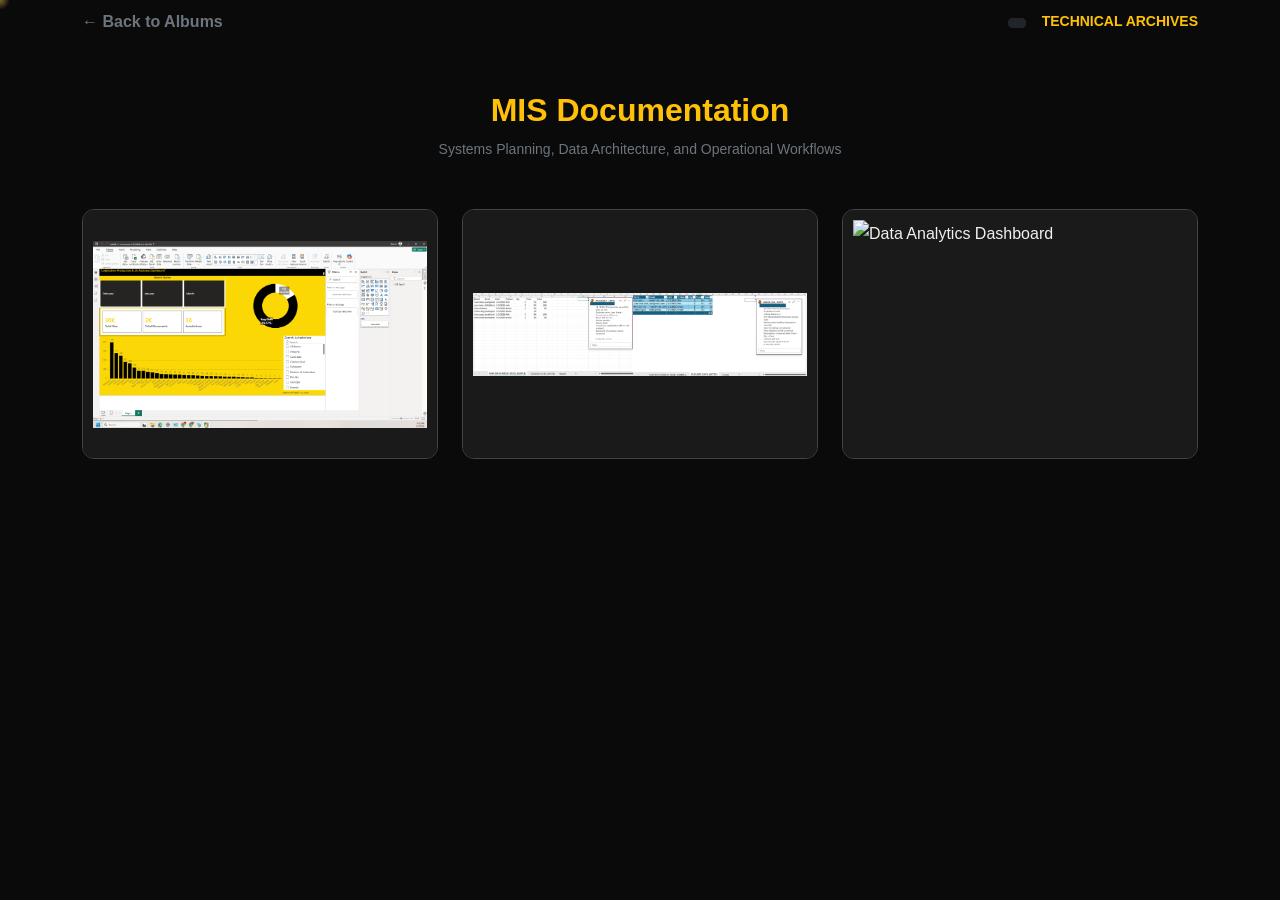
==== album-mis.html @ a5900e07 "Add files via upload" ====
<!DOCTYPE html>
<html lang="en">
<head>
    <meta charset="UTF-8">
    <meta name="viewport" content="width=device-width, initial-scale=1.0">
    <title>MIS Documentation | Jizryl Arboleda</title>
    <link href="https://cdn.jsdelivr.net/npm/bootstrap@5.3.2/dist/css/bootstrap.min.css" rel="stylesheet">
    <link rel="stylesheet" href="style.css"> <style>
        /* --- FLOATING ANIMATION --- */
        @keyframes floatCard {
            0% { transform: translateY(0px); }
            50% { transform: translateY(-12px); }
            100% { transform: translateY(0px); }
        }

        .photo-card {
            cursor: pointer;
            overflow: hidden;
            border-radius: 12px;
            border: 1px solid #444;
            transition: all 0.4s ease;
            height: 250px;
            background: #111; /* Dark background default para sa technical shots */
            animation: floatCard 4s ease-in-out infinite;
        }

        /* Support para sa Light Mode cards */
        body.light-mode .photo-card {
            background: #f8f9fa;
            border-color: #ddd;
        }

        .col-md-4:nth-child(1) .photo-card { animation-delay: 0s; }
        .col-md-4:nth-child(2) .photo-card { animation-delay: 1s; }
        .col-md-4:nth-child(3) .photo-card { animation-delay: 0.5s; }

        .photo-card:hover {
            border-color: #ffc107;
            animation-play-state: paused;
            transform: scale(1.05);
            box-shadow: 0 10px 20px rgba(255, 193, 7, 0.2);
        }

        .photo-card img {
            width: 100%;
            height: 100%;
            object-fit: contain; 
            padding: 10px;
            background: #1a1a1a;
            transition: 0.3s;
        }

        /* Light mode adjustment para sa image background */
        body.light-mode .photo-card img {
            background: #ffffff;
        }

        /* Modal remains dark for better contrast with technical diagrams */
        .modal-content {
            background-color: rgba(0, 0, 0, 0.95);
            border: 1px solid #ffc107;
        }
        .carousel-img {
            max-height: 80vh;
            object-fit: contain;
        }
    </style>
</head>
<body> <nav class="navbar navbar-expand-lg custom-navbar sticky-top">
        <div class="container d-flex justify-content-between align-items-center">
            <a href="gallery.html" class="text-decoration-none text-secondary fw-bold btn-back">← Back to Albums</a>
            
            <div class="ms-auto me-3">
                <button class="btn btn-dark btn-sm" onclick="toggleTheme()" id="theme-btn">
                    🌙 Dark Mode
                </button>
            </div>
            
            <span class="text-warning fw-bold small text-uppercase tracking-wider d-none d-sm-inline">Technical Archives</span>
        </div>
    </nav>

    <main class="container my-5">
        <h2 class="text-warning mb-2 text-center fw-bold">MIS Documentation</h2>
        <p class="text-secondary text-center mb-5 small">Systems Planning, Data Architecture, and Operational Workflows</p>
        
        <div class="row g-4">
            <div class="col-md-4 col-6 feature">
                <div class="photo-card" data-bs-toggle="modal" data-bs-target="#misModal" data-bs-slide-to="0">
                    <img src="pmspowerbi.png" alt="PMS Tracker To Power BI">
                </div>
            </div>
            <div class="col-md-4 col-6 feature">
                <div class="photo-card" data-bs-toggle="modal" data-bs-target="#misModal" data-bs-slide-to="1">
                    <img src="messyclean.png" alt="RAW DATA (MESSY EXCEL SAMPLE)  and CLEANED DATA (AFTER)">
                </div>
            </div>
            <div class="col-md-4 col-6 feature">
                <div class="photo-card" data-bs-toggle="modal" data-bs-target="#misModal" data-bs-slide-to="2">
                    <img src="dashboard1.jpg" alt="Data Analytics Dashboard">
                </div>
            </div>
        </div>
    </main>

    <div class="modal fade" id="misModal" tabindex="-1" aria-hidden="true">
        <div class="modal-dialog modal-dialog-centered modal-xl">
            <div class="modal-content">
                <div class="text-end p-3">
                    <button type="button" class="btn-close btn-close-white" data-bs-dismiss="modal" aria-label="Close"></button>
                </div>
                <div class="modal-body p-0">
                    <div id="misCarousel" class="carousel slide" data-bs-ride="false">
                        <div class="carousel-inner">
                            <div class="carousel-item active">
                                <img src="pmspowerbi.png" class="d-block w-100 carousel-img">
                                <div class="text-center py-3 text-warning">PMS Tracker To Power BI</div>
                            </div>
                            <div class="carousel-item">
                                <img src="messyclean.png" class="d-block w-100 carousel-img">
                                <div class="text-center py-3 text-warning">Sales Data Cleaning Project (Excel / Data Analytics Sample)</div>
                            </div>
                            <div class="carousel-item">
                                <img src="dashboard1.jpg" class="d-block w-100 carousel-img">
                                <div class="text-center py-3 text-warning">Management Information System Dashboard</div>
                            </div>
                        </div>
                        <button class="carousel-control-prev" type="button" data-bs-target="#misCarousel" data-bs-slide="prev">
                            <span class="carousel-control-prev-icon" aria-hidden="true"></span>
                        </button>
                        <button class="carousel-control-next" type="button" data-bs-target="#misCarousel" data-bs-slide="next">
                            <span class="carousel-control-next-icon" aria-hidden="true"></span>
                        </button>
                    </div>
                </div>
            </div>
        </div>
    </div>

    <script src="https://cdn.jsdelivr.net/npm/bootstrap@5.3.2/dist/js/bootstrap.bundle.min.js"></script>
    <script src="script.js"></script> <script>
        // Modal and Carousel Trigger logic
        const myModal = document.getElementById('misModal');
        const carouselEl = document.getElementById('misCarousel');
        const carousel = new bootstrap.Carousel(carouselEl);

        myModal.addEventListener('show.bs.modal', function (event) {
            const button = event.relatedTarget;
            const slideIndex = button.getAttribute('data-bs-slide-to');
            carousel.to(slideIndex);
        });
    </script>
</body>
</html>
---- style.css ----
/* ============================================
   JIZRYL ARBOLEDA — ENHANCED PORTFOLIO CSS
   Dark/Gold Theme | Syne + DM Sans
   ============================================ */

:root {
  --gold: #f5c542;
  --gold-light: #fad96a;
  --gold-dim: rgba(245, 197, 66, 0.15);
  --gold-border: rgba(245, 197, 66, 0.3);
  --black: #0a0a0a;
  --dark: #111111;
  --dark2: #181818;
  --dark3: #222222;
  --card-bg: #161616;
  --border: rgba(255,255,255,0.07);
  --text: #f0f0f0;
  --text-muted: #888;
  --text-dim: #555;
  --white: #ffffff;
  --radius: 14px;
  --radius-sm: 8px;
  --transition: 0.35s cubic-bezier(0.4, 0, 0.2, 1);
}

body.light-mode {
  --black: #f5f5f0;
  --dark: #eeede8;
  --dark2: #e8e7e2;
  --dark3: #dddcd7;
  --card-bg: #ffffff;
  --border: rgba(0,0,0,0.08);
  --text: #111111;
  --text-muted: #666;
  --text-dim: #aaa;
  --gold-dim: rgba(180, 140, 20, 0.1);
  --gold-border: rgba(180, 140, 20, 0.25);
}

* { box-sizing: border-box; margin: 0; padding: 0; }

html { scroll-behavior: smooth; }

body {
  background: var(--black);
  color: var(--text);
  font-family: 'DM Sans', sans-serif;
  font-size: 16px;
  line-height: 1.7;
  transition: background var(--transition), color var(--transition);
  overflow-x: hidden;
}

img { max-width: 100%; height: auto; display: block; }

/* ---- TYPOGRAPHY ---- */
h1, h2, h3, h4, h5, h6 {
  font-family: 'Syne', sans-serif;
  line-height: 1.2;
}

.jz-gold { color: var(--gold); }

/* ---- NAVBAR ---- */
.jz-nav {
  background: rgba(10,10,10,0.85);
  backdrop-filter: blur(20px);
  -webkit-backdrop-filter: blur(20px);
  border-bottom: 1px solid var(--border);
  padding: 14px 0;
  transition: background var(--transition);
  z-index: 1000;
}

body.light-mode .jz-nav {
  background: rgba(245,245,240,0.9);
}

.jz-brand {
  font-family: 'Syne', sans-serif;
  font-weight: 800;
  font-size: 1.1rem;
  color: var(--gold) !important;
  text-decoration: none;
  letter-spacing: -0.5px;
}

.jz-link {
  color: var(--text-muted) !important;
  font-size: 0.9rem;
  font-weight: 500;
  padding: 6px 12px !important;
  border-radius: var(--radius-sm);
  transition: color var(--transition), background var(--transition);
}

.jz-link:hover {
  color: var(--gold) !important;
  background: var(--gold-dim);
}

.jz-cta-link {
  color: var(--gold) !important;
  font-size: 0.85rem;
  font-weight: 600;
  padding: 6px 14px !important;
  border: 1px solid var(--gold-border);
  border-radius: 20px;
  transition: all var(--transition);
}

.jz-cta-link:hover {
  background: var(--gold);
  color: #000 !important;
}

.jz-theme-btn {
  background: var(--dark3);
  border: 1px solid var(--border);
  color: var(--text-muted);
  width: 36px;
  height: 36px;
  border-radius: 50%;
  display: flex;
  align-items: center;
  justify-content: center;
  cursor: pointer;
  transition: all var(--transition);
  font-size: 14px;
}

.jz-theme-btn:hover {
  border-color: var(--gold);
  color: var(--gold);
}

/* ---- HERO ---- */
.jz-hero {
  position: relative;
  overflow: hidden;
  background: var(--black);
}

.jz-hero-bg {
  position: absolute;
  inset: 0;
  background:
    radial-gradient(ellipse 60% 50% at 70% 30%, rgba(245,197,66,0.07) 0%, transparent 70%),
    radial-gradient(ellipse 40% 40% at 20% 80%, rgba(245,197,66,0.04) 0%, transparent 60%);
  pointer-events: none;
}

.jz-hero-tag {
  display: inline-flex;
  align-items: center;
  gap: 8px;
  background: var(--gold-dim);
  border: 1px solid var(--gold-border);
  color: var(--gold);
  font-size: 0.8rem;
  font-weight: 600;
  padding: 6px 14px;
  border-radius: 20px;
  margin-bottom: 24px;
  letter-spacing: 0.3px;
  animation: fadeInDown 0.6s ease forwards;
}

.jz-dot {
  width: 7px;
  height: 7px;
  background: var(--gold);
  border-radius: 50%;
  animation: pulse 2s infinite;
}

@keyframes pulse {
  0%, 100% { opacity: 1; transform: scale(1); }
  50% { opacity: 0.5; transform: scale(1.4); }
}

.jz-hero-title {
  font-family: 'Syne', sans-serif;
  font-weight: 800;
  font-size: clamp(2.4rem, 5vw, 3.8rem);
  line-height: 1.1;
  color: var(--text);
  margin-bottom: 20px;
  animation: fadeInUp 0.7s 0.1s ease both;
}

.jz-hero-sub {
  color: var(--text-muted);
  font-size: 1.05rem;
  max-width: 520px;
  margin-bottom: 32px;
  animation: fadeInUp 0.7s 0.2s ease both;
}

.jz-hero-btns {
  display: flex;
  flex-wrap: wrap;
  gap: 12px;
  animation: fadeInUp 0.7s 0.3s ease both;
}

/* ---- BUTTONS ---- */
.jz-btn-primary {
  display: inline-flex;
  align-items: center;
  background: var(--gold);
  color: #000;
  font-weight: 700;
  font-family: 'Syne', sans-serif;
  font-size: 0.9rem;
  padding: 12px 28px;
  border-radius: var(--radius-sm);
  text-decoration: none;
  transition: all var(--transition);
  border: 2px solid var(--gold);
  letter-spacing: 0.3px;
}

.jz-btn-primary:hover {
  background: var(--gold-light);
  color: #000;
  transform: translateY(-2px);
  box-shadow: 0 8px 24px rgba(245,197,66,0.25);
}

.jz-btn-outline {
  display: inline-flex;
  align-items: center;
  background: transparent;
  color: var(--gold);
  font-weight: 600;
  font-family: 'Syne', sans-serif;
  font-size: 0.9rem;
  padding: 12px 28px;
  border-radius: var(--radius-sm);
  text-decoration: none;
  transition: all var(--transition);
  border: 2px solid var(--gold-border);
}

.jz-btn-outline:hover {
  border-color: var(--gold);
  background: var(--gold-dim);
  color: var(--gold);
  transform: translateY(-2px);
}

.jz-btn-ghost {
  display: inline-flex;
  align-items: center;
  background: var(--dark3);
  color: var(--text-muted);
  font-weight: 500;
  font-size: 0.9rem;
  padding: 12px 24px;
  border-radius: var(--radius-sm);
  text-decoration: none;
  transition: all var(--transition);
  border: 1px solid var(--border);
}

.jz-btn-ghost:hover {
  color: var(--text);
  border-color: var(--gold-border);
  transform: translateY(-2px);
}

/* ---- HERO STATS ---- */
.jz-stats {
  display: flex;
  align-items: center;
  gap: 24px;
  flex-wrap: wrap;
  animation: fadeInUp 0.7s 0.4s ease both;
}

.jz-stat { text-align: left; }
.jz-stat-num {
  display: block;
  font-family: 'Syne', sans-serif;
  font-weight: 800;
  font-size: 1.8rem;
  color: var(--gold);
  line-height: 1;
}

.jz-stat-label {
  display: block;
  font-size: 0.75rem;
  color: var(--text-muted);
  margin-top: 2px;
}

.jz-stat-div {
  width: 1px;
  height: 36px;
  background: var(--border);
}

/* ---- PROFILE ---- */
.jz-profile-wrap {
  position: relative;
  display: inline-block;
  animation: fadeIn 0.8s 0.2s ease both;
}

.jz-profile-ring {
  position: absolute;
  inset: -12px;
  border-radius: 50%;
  border: 2px solid var(--gold-border);
  animation: rotateRing 12s linear infinite;
}

@keyframes rotateRing {
  from { transform: rotate(0deg); }
  to { transform: rotate(360deg); }
}

.jz-profile-img {
  width: 280px;
  height: 280px;
  object-fit: cover;
  border-radius: 50%;
  border: 4px solid var(--gold);
  position: relative;
  z-index: 1;
  animation: pulseGlow 3s ease-in-out infinite alternate;
}

@keyframes pulseGlow {
  from { box-shadow: 0 0 20px rgba(245,197,66,0.2); }
  to { box-shadow: 0 0 50px rgba(245,197,66,0.5); }
}

@media (max-width: 576px) {
  .jz-profile-img { width: 200px; height: 200px; }
}

.jz-badge-card {
  position: absolute;
  background: var(--card-bg);
  border: 1px solid var(--gold-border);
  color: var(--gold);
  font-size: 0.78rem;
  font-weight: 600;
  padding: 7px 14px;
  border-radius: 20px;
  white-space: nowrap;
  z-index: 2;
  display: flex;
  align-items: center;
  gap: 6px;
  box-shadow: 0 4px 20px rgba(0,0,0,0.4);
  animation: floatBadge 4s ease-in-out infinite;
}

@keyframes floatBadge {
  0%, 100% { transform: translateY(0); }
  50% { transform: translateY(-8px); }
}

.jz-badge-1 { top: 20px; left: -20px; animation-delay: 0s; }
.jz-badge-2 { bottom: 40px; left: -30px; animation-delay: 1.2s; }
.jz-badge-3 { top: 50%; right: -20px; transform: translateY(-50%); animation-delay: 0.6s; }

@media (max-width: 992px) {
  .jz-badge-card { display: none; }
}

/* ---- SCROLL HINT ---- */
.jz-scroll-hint {
  position: absolute;
  bottom: 30px;
  left: 50%;
  transform: translateX(-50%);
  display: flex;
  flex-direction: column;
  align-items: center;
  gap: 8px;
  color: var(--text-dim);
  font-size: 0.7rem;
  letter-spacing: 2px;
  text-transform: uppercase;
}

.jz-scroll-line {
  width: 1px;
  height: 40px;
  background: linear-gradient(to bottom, var(--gold), transparent);
  animation: scrollLine 1.8s ease-in-out infinite;
}

@keyframes scrollLine {
  0% { transform: scaleY(0); transform-origin: top; }
  50% { transform: scaleY(1); transform-origin: top; }
  100% { transform: scaleY(0); transform-origin: bottom; }
}

/* ---- SECTIONS ---- */
.jz-section {
  padding: 90px 0;
}

.jz-section-alt {
  background: var(--dark);
}

.jz-section-header {
  text-align: center;
  margin-bottom: 56px;
}

.jz-eyebrow {
  display: inline-block;
  font-size: 0.75rem;
  font-weight: 700;
  letter-spacing: 3px;
  text-transform: uppercase;
  color: var(--gold);
  margin-bottom: 12px;
  opacity: 0.9;
}

.jz-section-title {
  font-family: 'Syne', sans-serif;
  font-weight: 800;
  font-size: clamp(1.8rem, 3.5vw, 2.6rem);
  color: var(--text);
  margin-bottom: 12px;
}

.jz-section-sub {
  color: var(--text-muted);
  font-size: 1rem;
  max-width: 520px;
  margin: 0 auto;
}

.jz-sub-heading {
  font-family: 'Syne', sans-serif;
  font-size: 1.2rem;
  font-weight: 700;
  color: var(--text);
}

/* ---- ABOUT ---- */
.jz-about-img-wrap {
  position: relative;
  display: inline-block;
  width: 100%;
}

.jz-about-img {
  width: 100%;
  max-width: 380px;
  height: 460px;
  object-fit: cover;
  border-radius: var(--radius);
  border: 2px solid var(--gold-border);
  display: block;
  margin: 0 auto;
}

.jz-about-exp-badge {
  position: absolute;
  bottom: 24px;
  right: 0;
  background: var(--gold);
  color: #000;
  border-radius: var(--radius-sm);
  padding: 16px 20px;
  text-align: center;
  box-shadow: 0 8px 32px rgba(0,0,0,0.4);
}

.jz-about-exp-num {
  display: block;
  font-family: 'Syne', sans-serif;
  font-weight: 800;
  font-size: 2rem;
  line-height: 1;
}

.jz-about-exp-text {
  font-size: 0.75rem;
  font-weight: 600;
  line-height: 1.3;
}

.jz-about-text {
  color: var(--text-muted);
  font-size: 1rem;
  margin-bottom: 16px;
}

.jz-expertise-card {
  background: var(--dark2);
  border: 1px solid var(--border);
  border-radius: var(--radius-sm);
  padding: 16px;
  text-align: center;
  transition: all var(--transition);
  height: 100%;
}

.jz-expertise-card:hover {
  border-color: var(--gold-border);
  background: var(--dark3);
  transform: translateY(-4px);
}

.jz-expertise-card i {
  font-size: 1.5rem;
  color: var(--gold);
  margin-bottom: 10px;
  display: block;
}

.jz-expertise-card h6 {
  font-family: 'Syne', sans-serif;
  font-size: 0.9rem;
  color: var(--text);
  margin-bottom: 6px;
}

.jz-expertise-card p {
  font-size: 0.78rem;
  color: var(--text-muted);
  margin: 0;
}

.jz-info-item {
  display: inline-flex;
  align-items: center;
  gap: 7px;
  font-size: 0.82rem;
  color: var(--text-muted);
  background: var(--dark3);
  border: 1px solid var(--border);
  padding: 6px 12px;
  border-radius: 20px;
}

.jz-info-item i { color: var(--gold); font-size: 0.78rem; }

/* ---- WORKS ---- */
.jz-work-card {
  background: var(--card-bg);
  border: 1px solid var(--border);
  border-radius: var(--radius);
  padding: 28px;
  height: 100%;
  transition: all var(--transition);
  position: relative;
  overflow: hidden;
}

.jz-work-card::before {
  content: '';
  position: absolute;
  top: 0; left: 0; right: 0;
  height: 2px;
  background: linear-gradient(90deg, transparent, var(--gold), transparent);
  opacity: 0;
  transition: opacity var(--transition);
}

.jz-work-card:hover {
  border-color: var(--gold-border);
  transform: translateY(-6px);
  box-shadow: 0 20px 40px rgba(0,0,0,0.3);
}

.jz-work-card:hover::before { opacity: 1; }

.jz-work-icon {
  width: 52px;
  height: 52px;
  border-radius: var(--radius-sm);
  display: flex;
  align-items: center;
  justify-content: center;
  font-size: 1.4rem;
  margin-bottom: 18px;
}

.jz-work-card h5 {
  font-family: 'Syne', sans-serif;
  font-size: 1rem;
  font-weight: 700;
  color: var(--text);
  margin-bottom: 10px;
}

.jz-work-card p {
  font-size: 0.88rem;
  color: var(--text-muted);
  line-height: 1.6;
  margin-bottom: 16px;
}

.jz-tags {
  display: flex;
  flex-wrap: wrap;
  gap: 6px;
  margin-bottom: 16px;
}

.jz-tags span {
  background: var(--dark3);
  border: 1px solid var(--border);
  color: var(--text-muted);
  font-size: 0.72rem;
  font-weight: 600;
  padding: 3px 10px;
  border-radius: 20px;
  letter-spacing: 0.3px;
}

.jz-work-link {
  display: inline-flex;
  align-items: center;
  gap: 6px;
  color: var(--gold);
  font-size: 0.85rem;
  font-weight: 600;
  text-decoration: none;
  transition: gap var(--transition);
}

.jz-work-link:hover { gap: 10px; color: var(--gold-light); }

/* ---- PROJECT CAROUSEL ---- */
.jz-carousel { position: relative; padding: 0 40px; }

.jz-project-card {
  background: var(--card-bg);
  border: 1px solid var(--border);
  border-radius: var(--radius);
  overflow: hidden;
  transition: all var(--transition);
  height: 100%;
}

.jz-project-card:hover {
  border-color: var(--gold-border);
  transform: translateY(-4px);
}

.jz-project-card img {
  width: 100%;
  height: 200px;
  object-fit: cover;
  transition: transform 0.5s ease;
}

.jz-project-card:hover img { transform: scale(1.05); }

.jz-project-body {
  padding: 18px;
}

.jz-project-body h6 {
  font-family: 'Syne', sans-serif;
  font-size: 0.95rem;
  font-weight: 700;
  color: var(--text);
  margin-bottom: 6px;
}

.jz-project-body p {
  font-size: 0.83rem;
  color: var(--text-muted);
  margin: 0;
}

.jz-carousel-btn {
  position: absolute;
  top: 50%;
  transform: translateY(-50%);
  background: var(--card-bg) !important;
  border: 1px solid var(--gold-border) !important;
  color: var(--gold) !important;
  width: 40px;
  height: 40px;
  border-radius: 50%;
  display: flex;
  align-items: center;
  justify-content: center;
  opacity: 1 !important;
  transition: all var(--transition);
}

.jz-carousel-btn:hover {
  background: var(--gold) !important;
  color: #000 !important;
}

.carousel-control-prev.jz-carousel-btn { left: 0; }
.carousel-control-next.jz-carousel-btn { right: 0; }

/* ---- SKILLS ---- */
.jz-skill-group {
  background: var(--card-bg);
  border: 1px solid var(--border);
  border-radius: var(--radius);
  overflow: hidden;
  height: 100%;
  transition: border-color var(--transition);
}

.jz-skill-group:hover { border-color: var(--gold-border); }

.jz-skill-group-header {
  background: var(--dark3);
  padding: 14px 20px;
  font-family: 'Syne', sans-serif;
  font-size: 0.88rem;
  font-weight: 700;
  color: var(--gold);
  display: flex;
  align-items: center;
  gap: 8px;
  border-bottom: 1px solid var(--border);
}

.jz-skill-list { padding: 12px; }

.jz-skill-item {
  display: flex;
  align-items: center;
  gap: 10px;
  padding: 10px 12px;
  border-radius: var(--radius-sm);
  font-size: 0.88rem;
  color: var(--text-muted);
  transition: all var(--transition);
  cursor: default;
}

.jz-skill-item:hover {
  background: var(--dark3);
  color: var(--text);
}

.jz-skill-item i { font-size: 1rem; width: 20px; text-align: center; }

.jz-skill-tags {
  display: flex;
  flex-wrap: wrap;
  gap: 10px;
  justify-content: center;
}

.jz-skill-tags span {
  background: var(--dark2);
  border: 1px solid var(--gold-border);
  color: var(--gold);
  font-size: 0.82rem;
  font-weight: 600;
  padding: 8px 18px;
  border-radius: 20px;
  transition: all var(--transition);
  animation: floatTag 5s ease-in-out infinite;
}

.jz-skill-tags span:nth-child(even) { animation-delay: 1.5s; }
.jz-skill-tags span:nth-child(3n) { animation-delay: 0.8s; }

@keyframes floatTag {
  0%, 100% { transform: translateY(0); }
  50% { transform: translateY(-5px); }
}

.jz-skill-tags span:hover {
  background: var(--gold);
  color: #000;
  transform: translateY(-3px) scale(1.05);
}

/* ---- TESTIMONIALS ---- */
.jz-testi-card {
  background: var(--card-bg);
  border: 1px solid var(--border);
  border-radius: var(--radius);
  padding: 32px;
  height: 100%;
  transition: all var(--transition);
  position: relative;
}

.jz-testi-card:hover {
  border-color: var(--gold-border);
  transform: translateY(-6px);
  box-shadow: 0 16px 40px rgba(0,0,0,0.3);
}

.jz-testi-quote {
  color: var(--gold);
  font-size: 1.8rem;
  opacity: 0.4;
  margin-bottom: 16px;
  line-height: 1;
}

.jz-testi-card p {
  color: var(--text-muted);
  font-size: 0.92rem;
  font-style: italic;
  line-height: 1.7;
  margin-bottom: 24px;
}

.jz-testi-person {
  display: flex;
  align-items: center;
  gap: 14px;
  padding-top: 20px;
  border-top: 1px solid var(--border);
}

.jz-testi-person img {
  width: 52px;
  height: 52px;
  border-radius: 50%;
  object-fit: cover;
  border: 2px solid var(--gold-border);
  flex-shrink: 0;
}

.jz-testi-person div { display: flex; flex-direction: column; }
.jz-testi-person strong { font-size: 0.9rem; color: var(--gold); font-weight: 700; }
.jz-testi-person span { font-size: 0.78rem; color: var(--text-dim); margin-top: 2px; }

/* ---- GALLERY ---- */
.jz-album-card {
  display: block;
  position: relative;
  overflow: hidden;
  border-radius: var(--radius);
  border: 1px solid var(--border);
  text-decoration: none;
  transition: all var(--transition);
  height: 240px;
  background: var(--dark3);
}

.jz-album-card:hover {
  border-color: var(--gold-border);
  transform: translateY(-6px);
  box-shadow: 0 20px 40px rgba(0,0,0,0.4);
}

.jz-album-card img {
  width: 100%;
  height: 100%;
  object-fit: cover;
  filter: grayscale(30%) brightness(0.85);
  transition: all 0.5s ease;
}

.jz-album-card:hover img {
  filter: grayscale(0%) brightness(1);
  transform: scale(1.06);
}

.jz-album-overlay {
  position: absolute;
  bottom: 0; left: 0; right: 0;
  background: linear-gradient(to top, rgba(0,0,0,0.85), transparent);
  padding: 24px 16px 16px;
  transform: translateY(8px);
  transition: transform var(--transition);
}

.jz-album-card:hover .jz-album-overlay { transform: translateY(0); }

.jz-album-overlay h6 {
  font-family: 'Syne', sans-serif;
  font-size: 0.95rem;
  font-weight: 700;
  color: var(--gold);
  margin-bottom: 2px;
}

.jz-album-overlay p {
  font-size: 0.78rem;
  color: rgba(255,255,255,0.6);
  margin: 0;
}

/* ---- RESUME / SUMMARY ---- */
.jz-resume-card {
  background: var(--card-bg);
  border: 1px solid var(--border);
  border-radius: var(--radius);
  padding: 32px;
  height: 100%;
}

.jz-resume-section-title {
  font-family: 'Syne', sans-serif;
  font-size: 0.95rem;
  font-weight: 700;
  color: var(--gold);
  margin-bottom: 20px;
  display: flex;
  align-items: center;
  gap: 8px;
}

.jz-timeline { position: relative; padding-left: 20px; }

.jz-timeline::before {
  content: '';
  position: absolute;
  left: 5px; top: 8px; bottom: 8px;
  width: 1px;
  background: var(--border);
}

.jz-timeline-item {
  position: relative;
  padding-left: 20px;
  margin-bottom: 24px;
}

.jz-timeline-item:last-child { margin-bottom: 0; }

.jz-timeline-dot {
  position: absolute;
  left: -17px;
  top: 6px;
  width: 10px;
  height: 10px;
  border-radius: 50%;
  background: var(--gold);
  border: 2px solid var(--black);
  z-index: 1;
}

.jz-dot-muted { background: var(--text-dim) !important; }

.jz-timeline-item strong {
  display: block;
  font-size: 0.92rem;
  color: var(--text);
  font-weight: 600;
  margin-bottom: 2px;
}

.jz-timeline-company {
  display: block;
  font-size: 0.8rem;
  color: var(--gold);
  margin-bottom: 2px;
}

.jz-timeline-date {
  display: block;
  font-size: 0.75rem;
  color: var(--text-dim);
  margin-bottom: 6px;
}

.jz-timeline-item p {
  font-size: 0.82rem;
  color: var(--text-muted);
  margin: 0;
  line-height: 1.5;
}

.jz-highlight-card {
  background: var(--card-bg);
  border: 1px solid var(--border);
  border-radius: var(--radius-sm);
  padding: 18px;
  transition: all var(--transition);
  height: 100%;
}

.jz-highlight-card:hover {
  border-color: var(--gold-border);
  background: var(--dark3);
  transform: translateY(-3px);
}

.jz-highlight-icon {
  font-size: 1.4rem;
  margin-bottom: 10px;
}

.jz-highlight-card p {
  font-size: 0.83rem;
  color: var(--text-muted);
  margin: 0;
  line-height: 1.6;
}

/* ---- CONTACT ---- */
.jz-contact-info {
  display: flex;
  flex-direction: column;
  gap: 20px;
}

.jz-contact-item {
  display: flex;
  align-items: flex-start;
  gap: 16px;
}

.jz-contact-item i {
  width: 40px;
  height: 40px;
  background: var(--gold-dim);
  color: var(--gold);
  border-radius: var(--radius-sm);
  display: flex;
  align-items: center;
  justify-content: center;
  font-size: 0.95rem;
  flex-shrink: 0;
  border: 1px solid var(--gold-border);
}

.jz-contact-item strong {
  display: block;
  font-size: 0.82rem;
  color: var(--text-muted);
  margin-bottom: 2px;
}

.jz-contact-item span {
  font-size: 0.92rem;
  color: var(--text);
}

.jz-socials {
  display: flex;
  gap: 10px;
}

.jz-social-btn {
  width: 42px;
  height: 42px;
  border-radius: var(--radius-sm);
  display: flex;
  align-items: center;
  justify-content: center;
  font-size: 0.95rem;
  text-decoration: none;
  transition: all var(--transition);
  border: 1px solid var(--border);
  color: var(--text-muted);
  background: var(--card-bg);
}

.jz-social-btn:hover { transform: translateY(-3px); color: #fff; }
.jz-fb:hover { background: #1877F2; border-color: #1877F2; }
.jz-li:hover { background: #0077B5; border-color: #0077B5; }
.jz-gh:hover { background: #333; border-color: #555; }
.jz-ig:hover { background: #E4405F; border-color: #E4405F; }

/* ---- FORM ---- */
.jz-input {
  width: 100%;
  background: var(--card-bg);
  border: 1px solid var(--border);
  color: var(--text);
  padding: 12px 16px;
  border-radius: var(--radius-sm);
  font-size: 0.92rem;
  font-family: 'DM Sans', sans-serif;
  transition: border-color var(--transition);
  outline: none;
}

.jz-input:focus { border-color: var(--gold-border); }
.jz-input::placeholder { color: var(--text-dim); }
.jz-textarea { resize: vertical; min-height: 120px; }

/* ---- FOOTER ---- */
.jz-footer {
  background: var(--dark);
  border-top: 1px solid var(--gold-border);
  padding: 32px 0;
}

.jz-footer-link {
  color: var(--text-muted);
  text-decoration: none;
  font-size: 0.82rem;
  margin-left: 16px;
  transition: color var(--transition);
}

.jz-footer-link:hover { color: var(--gold); }

/* ---- ANIMATIONS ---- */
@keyframes fadeInUp {
  from { opacity: 0; transform: translateY(24px); }
  to { opacity: 1; transform: translateY(0); }
}

@keyframes fadeInDown {
  from { opacity: 0; transform: translateY(-16px); }
  to { opacity: 1; transform: translateY(0); }
}

@keyframes fadeIn {
  from { opacity: 0; }
  to { opacity: 1; }
}

/* ---- SCROLL REVEAL ---- */
.jz-reveal {
  opacity: 0;
  transform: translateY(28px);
  transition: opacity 0.7s ease, transform 0.7s ease;
}

.jz-reveal.visible {
  opacity: 1;
  transform: translateY(0);
}

/* ---- LIGHT MODE OVERRIDES ---- */
body.light-mode .jz-work-card,
body.light-mode .jz-testi-card,
body.light-mode .jz-project-card,
body.light-mode .jz-skill-group,
body.light-mode .jz-resume-card,
body.light-mode .jz-highlight-card { background: #ffffff; }

body.light-mode .jz-expertise-card,
body.light-mode .jz-social-btn { background: #f5f5f0; }

body.light-mode .jz-skill-group-header { background: #eeeee8; }

body.light-mode .jz-input {
  background: #ffffff;
  color: #111;
  border-color: rgba(0,0,0,0.15);
}

body.light-mode .jz-input::placeholder { color: #bbb; }

body.light-mode .jz-album-overlay h6 { color: var(--gold); }

/* ---- NAVBAR TOGGLER ---- */
.navbar-toggler-icon {
  filter: invert(1);
}

body.light-mode .navbar-toggler-icon { filter: none; }

/* ---- RESPONSIVE ---- */
@media (max-width: 768px) {
  .jz-section { padding: 60px 0; }
  .jz-hero-title { font-size: 2rem; }
  .jz-stats { gap: 16px; }
  .jz-stat-num { font-size: 1.5rem; }
  .jz-carousel { padding: 0 32px; }
  .jz-about-img { height: 340px; }
  .jz-scroll-hint { display: none; }
  .jz-profile-img { width: 220px; height: 220px; }
}

@media (max-width: 576px) {
  .jz-hero-btns { flex-direction: column; }
  .jz-btn-primary, .jz-btn-outline, .jz-btn-ghost { width: 100%; justify-content: center; }
  .jz-about-exp-badge { right: 10px; }
}

/* New badge style for self-taught projects */
        .badge-self-taught {
            font-size: 0.65rem;
            text-transform: uppercase;
            letter-spacing: 0.5px;
            background: rgba(13, 202, 240, 0.1);
            color: #0dcaf0;
            border: 1px solid rgba(13, 202, 240, 0.4);
            padding: 3px 8px;
            border-radius: 4px;
        }


.contribution-list li {
    color: #e0e0e0; /* Bright off-white for high contrast */
    margin-bottom: 15px;
    position: relative;
    padding-left: 25px;
    line-height: 1.6;
}


/* Make code tags stand out */
code {
    background-color: #2d2d2d;
    color: #ff79c6; /* Vibrant pink/purple for visibility */
    padding: 2px 6px;
    border-radius: 4px;
    font-family: 'Courier New', Courier, monospace;
}

body.light-mode .contribution-list li {
    color: #333;
}

/* ============================================
   ANIMATION & VISUAL UPGRADES v2
   ============================================ */

/* ---- PAGE LOAD TRANSITION ---- */
body {
  opacity: 0;
  transition: background var(--transition), color var(--transition), opacity 0.5s ease;
}

/* ---- HERO TITLE SHIMMER ---- */
.jz-hero-title .jz-gold {
  background: linear-gradient(
    90deg,
    var(--gold) 0%,
    var(--gold-light) 40%,
    #fff8dc 50%,
    var(--gold-light) 60%,
    var(--gold) 100%
  );
  background-size: 200% auto;
  -webkit-background-clip: text;
  -webkit-text-fill-color: transparent;
  background-clip: text;
  animation: shimmerText 3s linear infinite;
}

@keyframes shimmerText {
  0% { background-position: 200% center; }
  100% { background-position: -200% center; }
}

/* ---- SECTION DIVIDER ANIMATED LINE ---- */
.jz-divider-line {
  width: 60px;
  height: 2px;
  background: linear-gradient(90deg, transparent, var(--gold), transparent);
  margin: 16px auto 0;
  position: relative;
  overflow: hidden;
}

.jz-divider-line::after {
  content: '';
  position: absolute;
  top: 0; left: -100%;
  width: 100%; height: 100%;
  background: linear-gradient(90deg, transparent, rgba(255,255,255,0.8), transparent);
  animation: dividerSweep 2.5s ease-in-out infinite;
}

@keyframes dividerSweep {
  0% { left: -100%; }
  100% { left: 200%; }
}

/* ---- WORK CARD SHINE SWEEP ON HOVER ---- */
.jz-work-card {
  isolation: isolate;
}

.jz-work-card::after {
  content: '';
  position: absolute;
  top: 0; left: -100%;
  width: 60%; height: 100%;
  background: linear-gradient(
    105deg,
    transparent 20%,
    rgba(245,197,66,0.06) 50%,
    transparent 80%
  );
  transition: left 0.6s ease;
  pointer-events: none;
  z-index: 0;
}

.jz-work-card:hover::after {
  left: 150%;
}

/* ---- TESTI CARD LEFT ACCENT ON HOVER ---- */
.jz-testi-card {
  border-left: 3px solid transparent;
  transition: all var(--transition), border-left-color 0.3s ease;
}

.jz-testi-card:hover {
  border-left-color: var(--gold);
}

/* ---- SKILL TAG SHINE ---- */
.jz-skill-tags span {
  position: relative;
  overflow: hidden;
}

.jz-skill-tags span::after {
  content: '';
  position: absolute;
  inset: 0;
  background: linear-gradient(135deg, transparent 30%, rgba(255,255,255,0.08) 50%, transparent 70%);
  transform: translateX(-100%);
  transition: transform 0.5s ease;
}

.jz-skill-tags span:hover::after {
  transform: translateX(100%);
}

/* ---- HERO STAT NUMBER GLOW ---- */
.jz-stat-num {
  text-shadow: 0 0 20px rgba(245,197,66,0.3);
}

/* ---- PROFILE IMAGE HOVER ZOOM ---- */
.jz-profile-img {
  transition: transform 0.5s ease, box-shadow 0.5s ease;
}

.jz-profile-wrap:hover .jz-profile-img {
  transform: scale(1.04);
}

/* ---- NAVBAR BRAND HOVER ---- */
.jz-brand {
  transition: letter-spacing 0.3s ease, color var(--transition);
}

.jz-brand:hover {
  letter-spacing: 1px;
}

/* ---- TIMELINE DOT PULSE ---- */
.jz-timeline-dot {
  animation: dotPulse 2.5s ease-in-out infinite;
}

@keyframes dotPulse {
  0%, 100% { box-shadow: 0 0 0 0 rgba(245,197,66,0.4); }
  50% { box-shadow: 0 0 0 5px rgba(245,197,66,0); }
}

/* ---- CONTACT ICON BOUNCE ON HOVER ---- */
.jz-contact-item i {
  transition: transform 0.3s cubic-bezier(0.34,1.56,0.64,1), background var(--transition), color var(--transition);
}

.jz-contact-item:hover i {
  transform: scale(1.2) rotate(-5deg);
  background: var(--gold);
  color: #000;
}

/* ---- FOOTER LINK UNDERLINE SLIDE ---- */
.jz-footer-link {
  position: relative;
}

.jz-footer-link::after {
  content: '';
  position: absolute;
  bottom: -2px; left: 0;
  width: 0; height: 1px;
  background: var(--gold);
  transition: width 0.3s ease;
}

.jz-footer-link:hover::after {
  width: 100%;
}

/* ---- SOCIAL BTN RIPPLE ---- */
.jz-social-btn {
  position: relative;
  overflow: hidden;
}

.jz-social-btn::after {
  content: '';
  position: absolute;
  inset: 50%;
  background: rgba(255,255,255,0.15);
  border-radius: 50%;
  transition: inset 0.4s ease, opacity 0.4s ease;
  opacity: 0;
}

.jz-social-btn:hover::after {
  inset: -10%;
  opacity: 1;
}

/* ---- FORM INPUT GLOW ON FOCUS ---- */
.jz-input:focus {
  border-color: var(--gold-border);
  box-shadow: 0 0 0 3px rgba(245,197,66,0.08);
}

/* ---- EXPERTISE CARD ICON SPIN ON HOVER ---- */
.jz-expertise-card:hover i {
  animation: iconSpin 0.5s ease;
}

@keyframes iconSpin {
  0% { transform: rotate(0deg) scale(1); }
  50% { transform: rotate(15deg) scale(1.2); }
  100% { transform: rotate(0deg) scale(1); }
}

/* ---- HERO BADGE CARD BLUR ---- */
.jz-badge-card {
  backdrop-filter: blur(10px);
  -webkit-backdrop-filter: blur(10px);
}

/* ---- LIGHT MODE CURSOR GLOW ADJUST ---- */
body.light-mode #jz-cursor-glow {
  mix-blend-mode: multiply;
  background: radial-gradient(circle, rgba(180,140,20,0.3) 0%, transparent 70%);
}

/* ---- WORK LINK ARROW ANIMATION ---- */
.jz-work-link i {
  transition: transform 0.3s cubic-bezier(0.34,1.56,0.64,1);
}

.jz-work-link:hover i {
  transform: translateX(5px);
}

/* ---- HIGHLIGHT CARD EMOJI BOUNCE ---- */
.jz-highlight-card:hover .jz-highlight-icon {
  animation: emojiBounce 0.5s cubic-bezier(0.34,1.56,0.64,1);
}

@keyframes emojiBounce {
  0% { transform: translateY(0); }
  50% { transform: translateY(-8px); }
  100% { transform: translateY(0); }
}

/* ---- CUSTOM SCROLLBAR ---- */
::-webkit-scrollbar { width: 6px; }
::-webkit-scrollbar-track { background: var(--black); }
::-webkit-scrollbar-thumb {
  background: var(--gold-border);
  border-radius: 3px;
}
::-webkit-scrollbar-thumb:hover { background: var(--gold); }
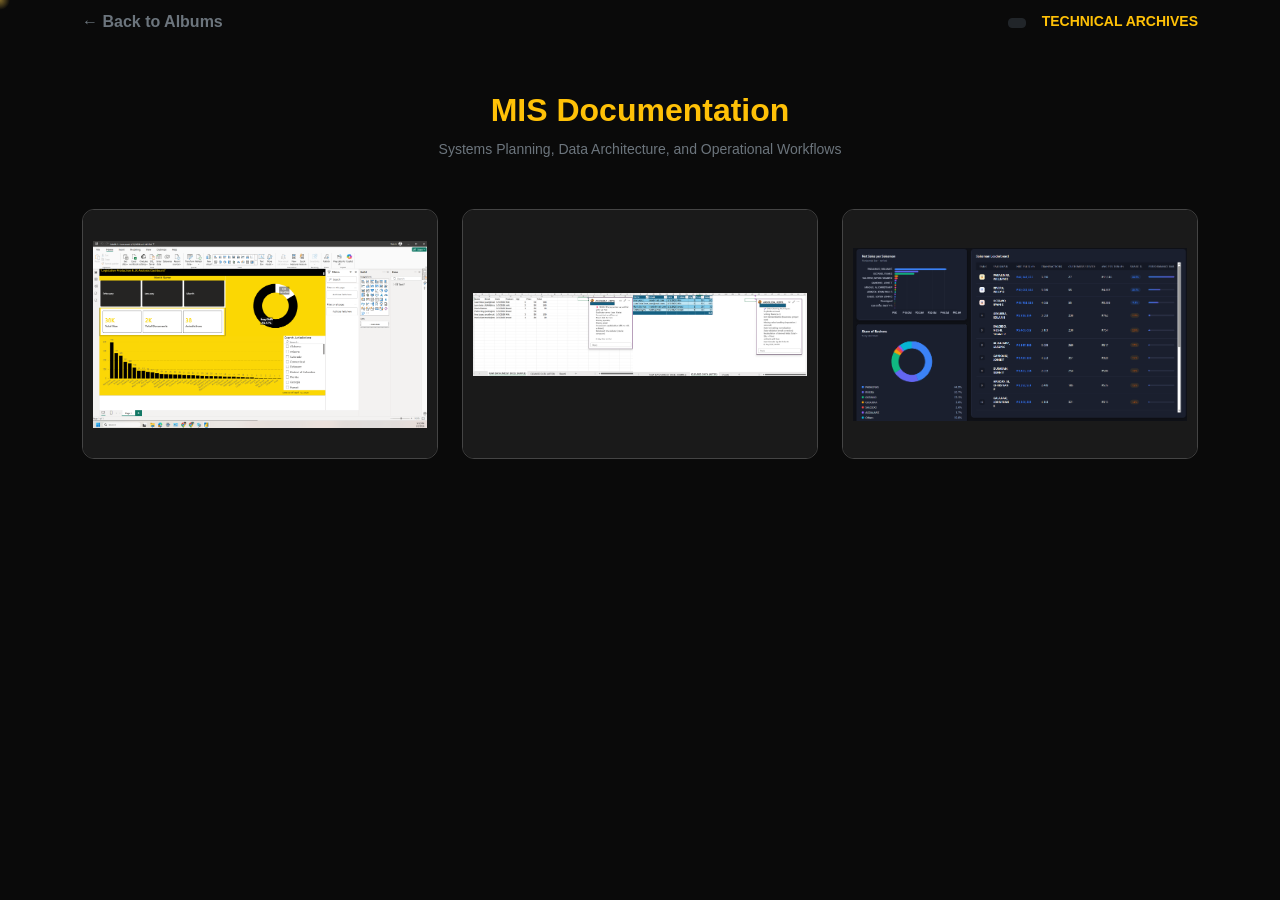
==== commit 1065dfdf: "Update album-mis.html" ====
--- a/album-mis.html
+++ b/album-mis.html
@@ -97,7 +97,7 @@
             </div>
             <div class="col-md-4 col-6 feature">
                 <div class="photo-card" data-bs-toggle="modal" data-bs-target="#misModal" data-bs-slide-to="2">
-                    <img src="dashboard1.jpg" alt="Data Analytics Dashboard">
+                    <img src="dashboardcpfi.png" alt="Data Analytics Dashboard">
                 </div>
             </div>
         </div>
